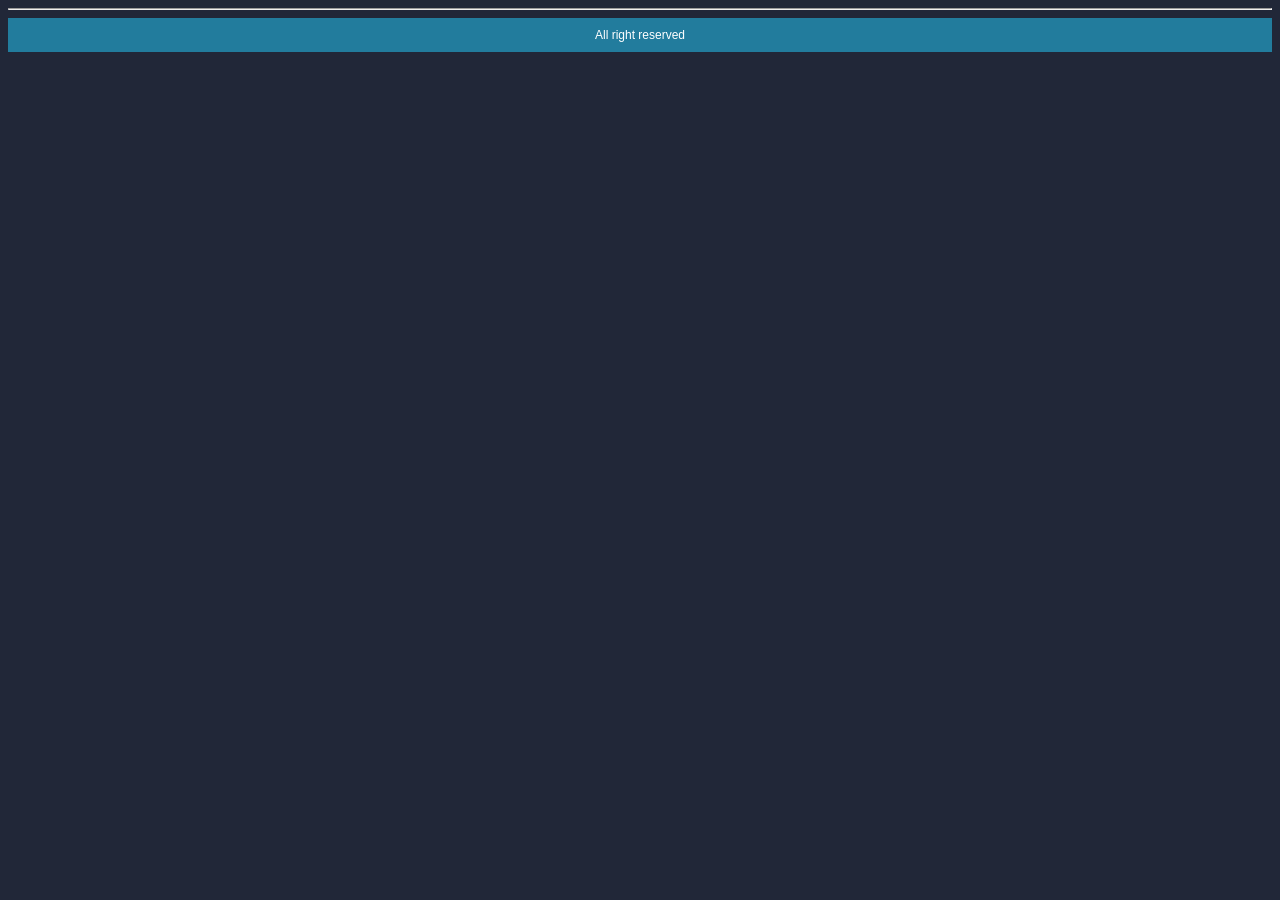
==== index.html @ 58c63055 "Feat: Se agrega la paleta de colores básica para la página web utilizando CSS" ====
<!DOCTYPE html>
<html lang="en">
<head>
    <meta charset="UTF-8">
    <meta name="viewport" content="width=device-width, initial-scale=1.0">
    <title>Registrate</title>

    <!-- AGREGA ICONO DE LA PÁGINA (PESTAÑA) -->
    <link rel="icon" href="img/icon.png" type="image/png">

    <!-- FORMA 1 DE CREAR ESTILOS CON CSS -->
    <link rel="stylesheet" href="CSS/styles.css">
    

</head>
<body>



    <hr>
    <footer>
        All right reserved
    </footer>
</body>

</html>
---- CSS/styles.css ----
body{
    background-color: #212738;
    font-family: "arial narrow", sans-serif;
    color: white;
}

strong{
    color: #F97068; 
}


footer{
    background-color: #227C9D;
    font-size: 12px;
    text-align: center  ;
    padding: 10px;
}


/* Cambia los colores de seleccion de texto de la página*/
::selection{
background: #D1D646;
color: black;
}
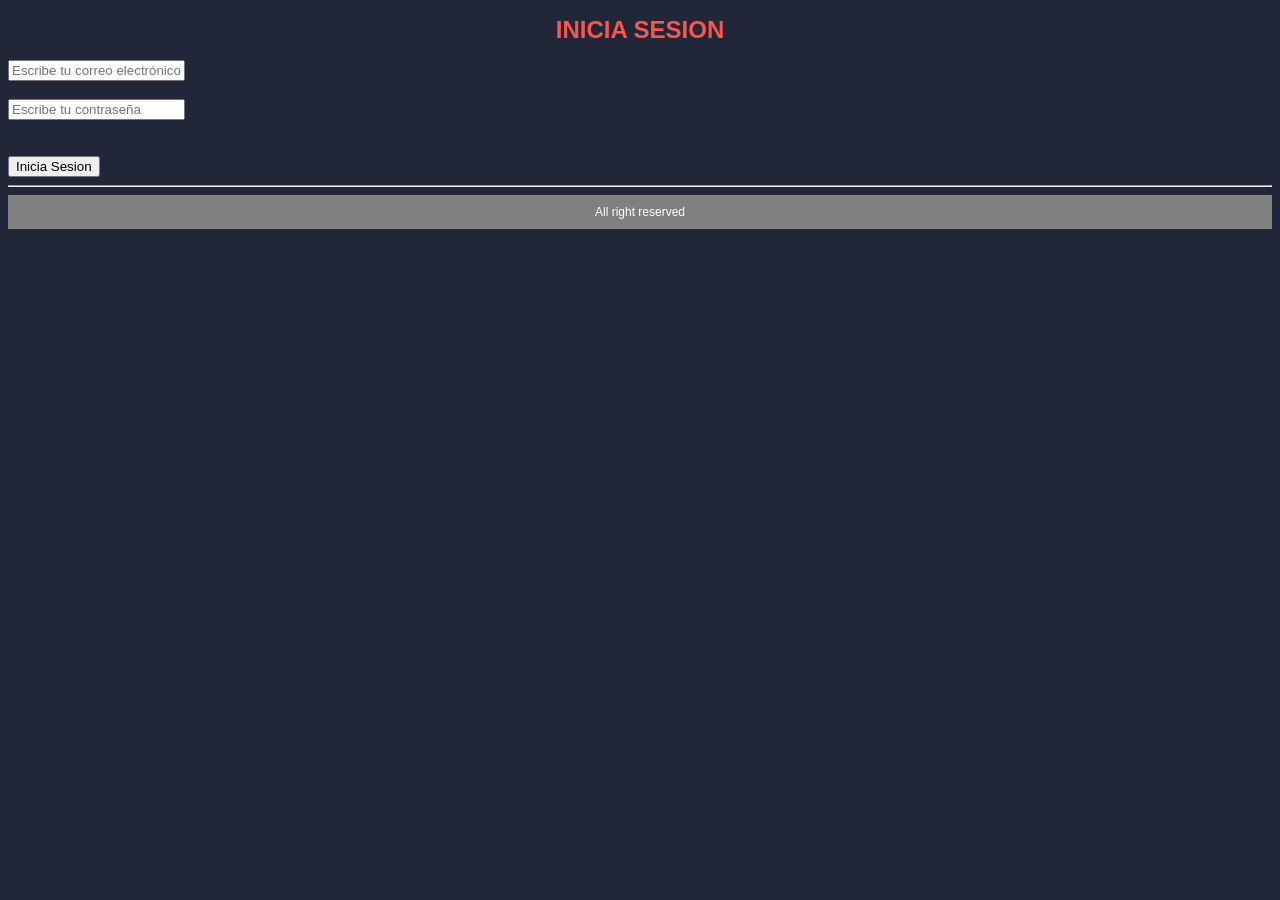
==== commit 4309c680: "Feat: Se agregan los fomularios y controles de la página." ====
--- a/index.html
+++ b/index.html
@@ -14,9 +14,16 @@
 
 </head>
 <body>
+    <h1>INICIA SESION</h1>
 
-
-
+    <form>
+        <input type="email" name="email" id="email" placeholder="Escribe tu correo electrónico" required>
+        <br><br>
+        <input type="password" name="password" id="password" placeholder="Escribe tu contraseña" requireds>
+    </form>
+    <br>
+    <br>
+    <button type="submit">Inicia Sesion</button>
     <hr>
     <footer>
         All right reserved
--- a/CSS/styles.css
+++ b/CSS/styles.css
@@ -4,13 +4,16 @@
     color: white;
 }
 
-strong{
-    color: #F97068; 
+h1{
+    color: #fa564d;
+    font-size: 24px;
+    font-weight: bold;
+    text-align: center; 
 }
 
 
 footer{
-    background-color: #227C9D;
+    background-color: #808080;
     font-size: 12px;
     text-align: center  ;
     padding: 10px;
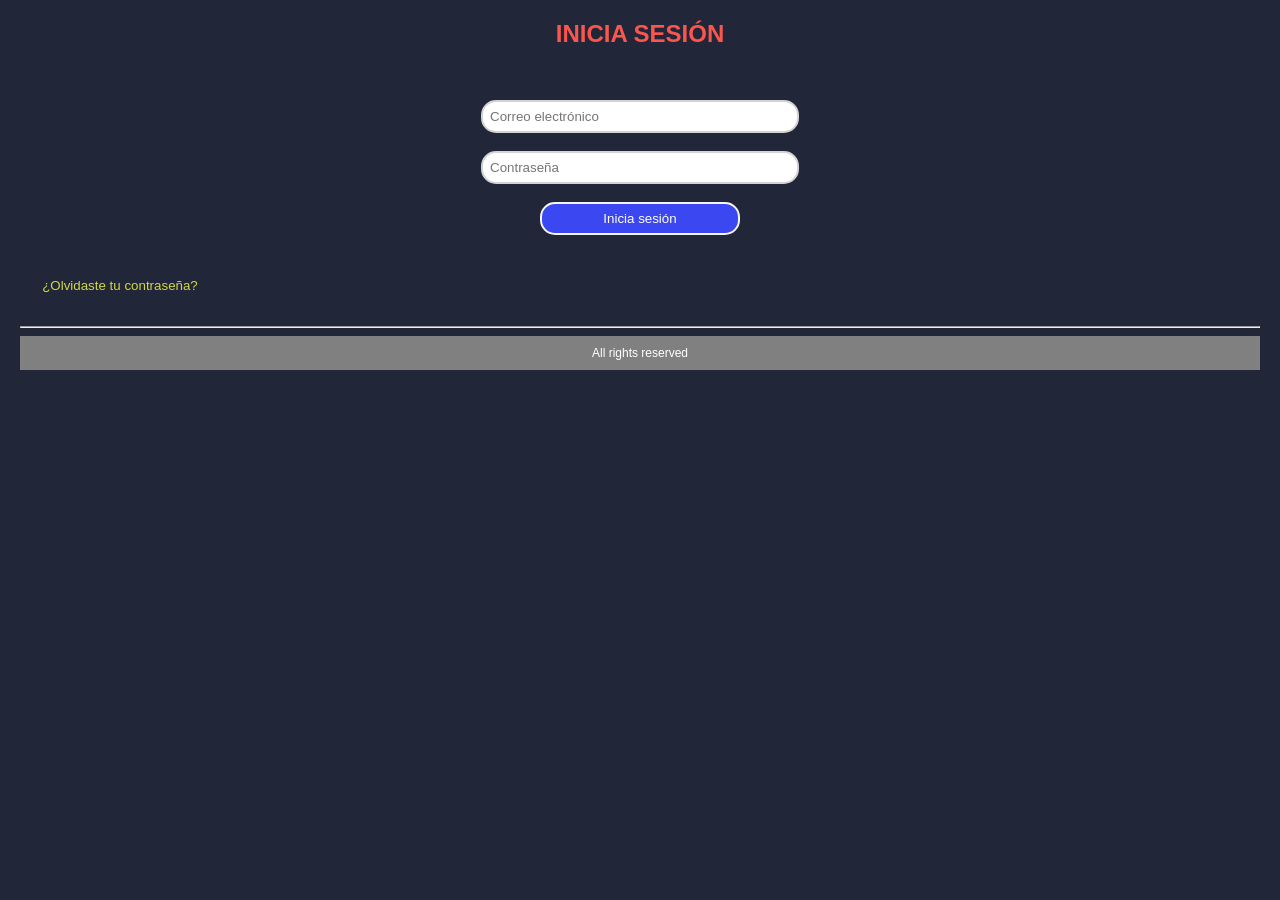
==== commit 9f1a4045: "Feat: Se agrega el stilo final de la página de inicio de sesion, incluye comportamientos de  inputbo" ====
--- a/index.html
+++ b/index.html
@@ -14,19 +14,29 @@
 
 </head>
 <body>
-    <h1>INICIA SESION</h1>
-
-    <form>
-        <input type="email" name="email" id="email" placeholder="Escribe tu correo electrónico" required>
-        <br><br>
-        <input type="password" name="password" id="password" placeholder="Escribe tu contraseña" requireds>
-    </form>
+    <h1>INICIA SESIÓN</h1>
     <br>
     <br>
-    <button type="submit">Inicia Sesion</button>
+    <form>
+        <input type="email" name="email" id="email" placeholder="Correo electrónico" required>
+        <br><br>
+        <input type="password" name="password" id="password" placeholder="Contraseña" requireds>
+        <br><br>
+        <button type="submit" id="loginButton">Inicia sesión</button>
+    </form>
+
+    <br>
+    <br>
+    <a href="passwordRecorver.html">
+        <button type="submit" id="forgotButton">¿Olvidaste tu contraseña?</button>
+    </a>
+    <br>
+    <br>
+
+
     <hr>
     <footer>
-        All right reserved
+        All rights reserved
     </footer>
 </body>
 
--- a/CSS/styles.css
+++ b/CSS/styles.css
@@ -2,14 +2,74 @@
     background-color: #212738;
     font-family: "arial narrow", sans-serif;
     color: white;
+    margin: 20px;
 }
+
+*{
+    font-family: "arial narrow", sans-serif;
+}
+
 
 h1{
     color: #fa564d;
     font-size: 24px;
-    font-weight: bold;
-    text-align: center; 
+    text-align: center;
+    font-family: "IMPACT", sans-serif; 
 }
+
+form{
+    text-align: center;
+}
+
+
+input{
+    width: 300px;
+    padding: 7px;
+    font: 12px;
+    border: 2px solid;
+    border-radius: 15px;
+    border-color: lightgray;
+}
+
+input:focus{
+    border: 4px solid  #D1D646 ;
+    border-color: #D1D646;
+}
+
+
+
+
+button{
+    text-align: center;
+    width: 200px;
+    padding: 7px;
+    border: 2px solid whitesmoke;
+    border-radius: 15px;
+}
+
+#loginButton{
+    background-color: rgb(59, 71, 240);
+    color: white;
+}
+
+#loginButton:hover{
+    background-color: rgb(59, 24, 255);
+    color: white;
+    border: 2px whitesmoke;
+}
+
+#forgotButton{
+    background-color: #212738;
+    color: #D1D646;
+    border: 0px;
+}
+
+#forgotButton:hover{
+    background-color: #323b53;
+    color: #D1D646;
+    border: 0px;
+}
+
 
 
 footer{
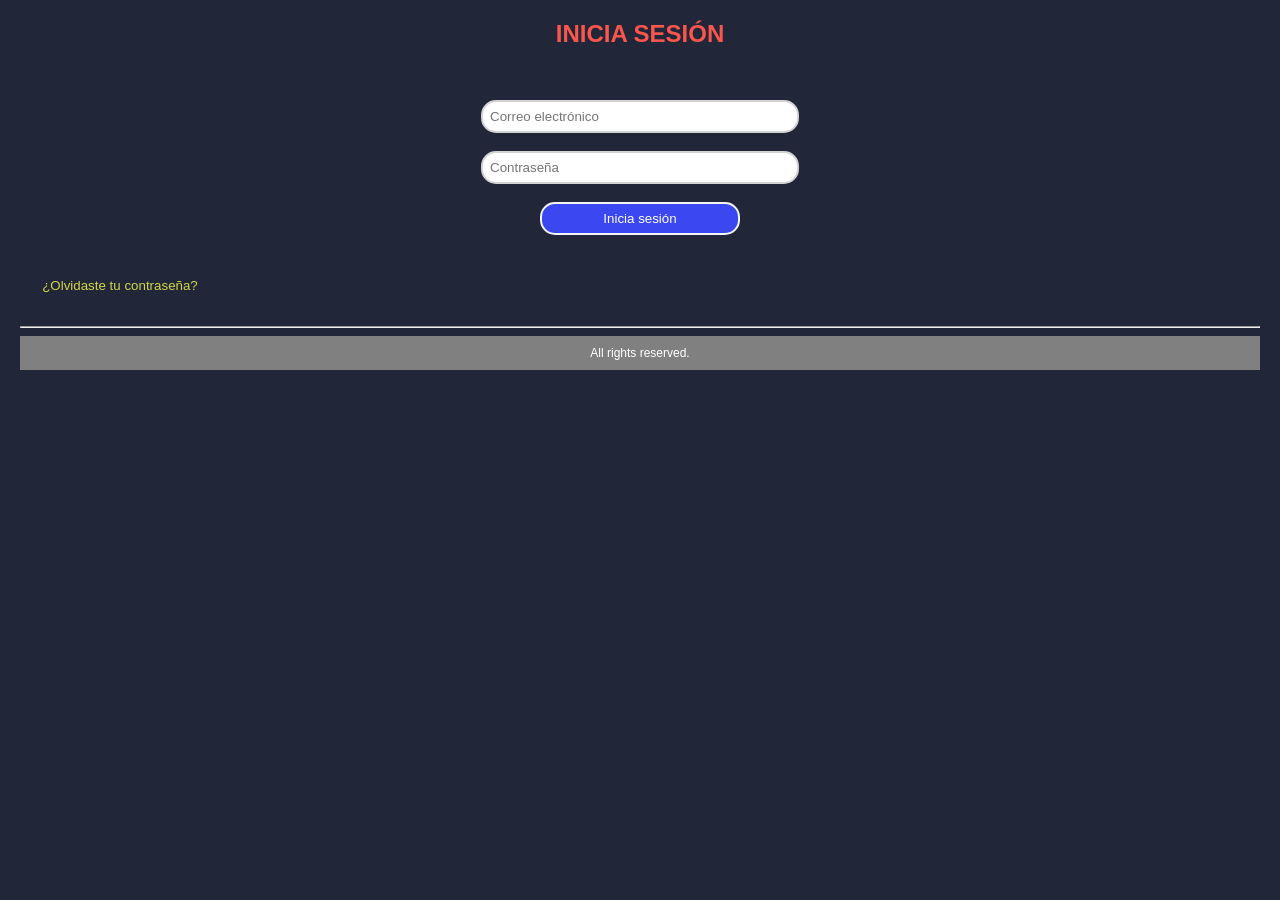
==== commit f18d0f25: "Feat: Se crea el formato básico del estilo de la página (fuentes, colores, etc) que heradaran todos " ====
--- a/index.html
+++ b/index.html
@@ -3,7 +3,7 @@
 <head>
     <meta charset="UTF-8">
     <meta name="viewport" content="width=device-width, initial-scale=1.0">
-    <title>Registrate</title>
+    <title>Inicia Sesión</title>
 
     <!-- AGREGA ICONO DE LA PÁGINA (PESTAÑA) -->
     <link rel="icon" href="img/icon.png" type="image/png">
@@ -11,6 +11,26 @@
     <!-- FORMA 1 DE CREAR ESTILOS CON CSS -->
     <link rel="stylesheet" href="CSS/styles.css">
     
+    <!-- Crea las propiedades que heredan todos por defecto todos los elementos de la página -->
+    <style>
+        body{
+            background-color: #212738;
+            font-family: "arial narrow", sans-serif;
+            color: white;
+            margin: 20px;
+        }
+
+        /*Establece de forma predeterminada el tipo de fuente de la página */
+        *{
+            font-family: "arial narrow", sans-serif;
+        }
+
+        /* Cambia los colores de seleccion de texto de la página*/
+        ::selection{
+        background: #D1D646;    /*Cambia de color el fondo del texto seleccionado*/
+        color: black;           /*Cambia de color el texto al hacer la selección*/
+        }
+    </style>
 
 </head>
 <body>
@@ -36,7 +56,7 @@
 
     <hr>
     <footer>
-        All rights reserved
+        All rights reserved.
     </footer>
 </body>
 
--- a/CSS/styles.css
+++ b/CSS/styles.css
@@ -1,21 +1,10 @@
-body{
-    background-color: #212738;
-    font-family: "arial narrow", sans-serif;
-    color: white;
-    margin: 20px;
-}
-
-*{
-    font-family: "arial narrow", sans-serif;
-}
-
-
 h1{
     color: #fa564d;
     font-size: 24px;
     text-align: center;
     font-family: "IMPACT", sans-serif; 
 }
+
 
 form{
     text-align: center;
@@ -31,12 +20,11 @@
     border-color: lightgray;
 }
 
+
 input:focus{
     border: 4px solid  #D1D646 ;
     border-color: #D1D646;
 }
-
-
 
 
 button{
@@ -47,10 +35,12 @@
     border-radius: 15px;
 }
 
+
 #loginButton{
     background-color: rgb(59, 71, 240);
     color: white;
 }
+
 
 #loginButton:hover{
     background-color: rgb(59, 24, 255);
@@ -58,18 +48,19 @@
     border: 2px whitesmoke;
 }
 
+
 #forgotButton{
     background-color: #212738;
     color: #D1D646;
     border: 0px;
 }
 
+
 #forgotButton:hover{
     background-color: #323b53;
     color: #D1D646;
     border: 0px;
 }
-
 
 
 footer{
@@ -80,8 +71,3 @@
 }
 
 
-/* Cambia los colores de seleccion de texto de la página*/
-::selection{
-background: #D1D646;
-color: black;
-}
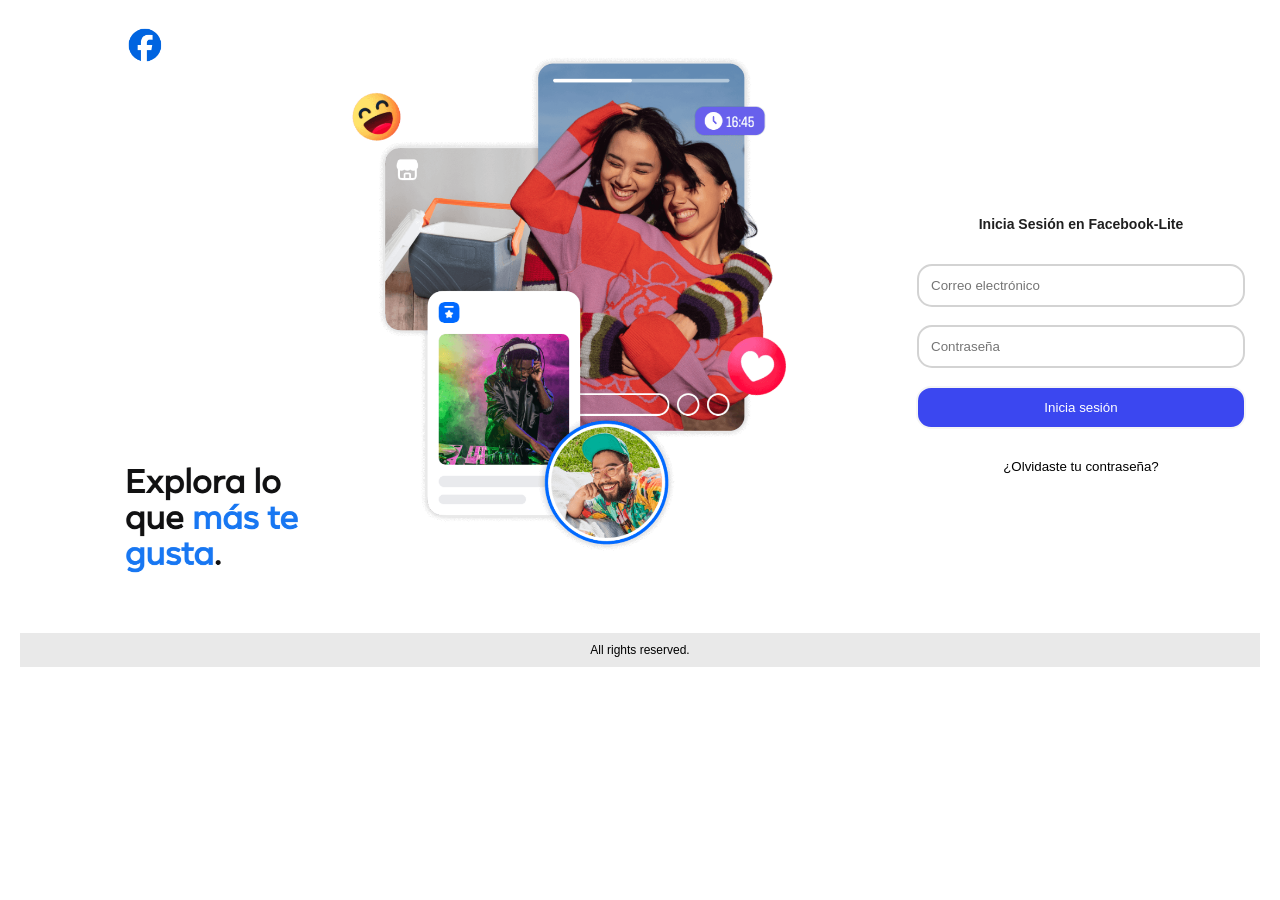
==== commit 9bf1d38a: "Feat: 1) Cambio de aspecto de la página de Login. 2) Cambio de estructura en HTML enfocado a utiliza" ====
--- a/index.html
+++ b/index.html
@@ -6,58 +6,65 @@
     <title>Inicia Sesión</title>
 
     <!-- AGREGA ICONO DE LA PÁGINA (PESTAÑA) -->
-    <link rel="icon" href="img/icon.png" type="image/png">
+    <link rel="icon" href="./img/icon.ico" type="image/x-icon">
 
     <!-- FORMA 1 DE CREAR ESTILOS CON CSS -->
     <link rel="stylesheet" href="CSS/styles.css">
     
-    <!-- Crea las propiedades que heredan todos por defecto todos los elementos de la página -->
+    <!-- Crea las propiedades que heredan todos por defecto todos los elementos de la página de Inicio de Sesión -->
     <style>
         body{
-            background-color: #212738;
-            font-family: "arial narrow", sans-serif;
-            color: white;
+            background-color: white;
+            font-family: "arial", sans-serif;
+            color: black;
             margin: 20px;
         }
 
         /*Establece de forma predeterminada el tipo de fuente de la página */
         *{
-            font-family: "arial narrow", sans-serif;
+            font-family: "arial", sans-serif;
         }
 
         /* Cambia los colores de seleccion de texto de la página*/
         ::selection{
-        background: #D1D646;    /*Cambia de color el fondo del texto seleccionado*/
-        color: black;           /*Cambia de color el texto al hacer la selección*/
+        background: #39569c;    /*Cambia de color el fondo del texto seleccionado*/
+        color: white;           /*Cambia de color el texto al hacer la selección*/
         }
     </style>
 
 </head>
 <body>
-    <h1>INICIA SESIÓN</h1>
-    <br>
-    <br>
-    <form>
-        <input type="email" name="email" id="email" placeholder="Correo electrónico" required>
-        <br><br>
-        <input type="password" name="password" id="password" placeholder="Contraseña" requireds>
-        <br><br>
-        <button type="submit" id="loginButton">Inicia sesión</button>
-    </form>
-
-    <br>
-    <br>
-    <a href="passwordRecorver.html">
-        <button type="submit" id="forgotButton">¿Olvidaste tu contraseña?</button>
-    </a>
-    <br>
-    <br>
-
-
-    <hr>
+    <div class="loginContainer"> 
+        <div class="imageContainer">
+            <img src="img/loginImage.png" alt="login-Image">
+        </div>   
+        <div class="formContainer">
+            <img src="img/facebookLogo.png" alt="logoFacebook">
+            <br><br>
+            <h3>Inicia Sesión en Facebook-Lite</h3>
+            <br>
+            <form>
+                <input type="email" name="email" id="email" placeholder="Correo electrónico" required>
+                <br><br>
+                <input type="password" name="password" id="password" placeholder="Contraseña" required>
+                <br><br>
+                <button type="submit" id="loginButton" onclick="redirect()">Inicia sesión</button>
+            </form>
+            <br>
+            <a href="passwordRecorver.html">
+                <button type="button" id="forgotButton">¿Olvidaste tu contraseña?</button>
+            </a>
+        </div>
+    </div>
+    
+    
+    <br><br>
     <footer>
         All rights reserved.
     </footer>
+
+    <script src="js/loginScript.js"></script>
 </body>
 
-</html>+</html>
+
--- a/CSS/styles.css
+++ b/CSS/styles.css
@@ -1,19 +1,49 @@
-h1{
-    color: #fa564d;
-    font-size: 24px;
-    text-align: center;
-    font-family: "IMPACT", sans-serif; 
+.loginContainer{
+    display: flex;
+    flex-wrap: wrap;
+    flex-direction: row;
+    justify-content: space-evenly;
+    align-items: center;
 }
 
 
-form{
+.imageContainer{
+    min-width: 70%;
+    justify-content: center;
     text-align: center;
+}
+
+.imageContainer img{
+    height: 120%;
+    width: 80vh;        /* Ajusta la altura de las imágenes para que se adapten a la pantalla */
+    object-fit: cover;  /* Asegura que las imágenes llenen el contenedor sin distorsionarse */
+    text-align: center;
+}
+
+.formContainer{
+  justify-items: center;
+  align-items: center;
+  justify-content: center;
+  text-align: center;
+}
+
+.formContainer img{
+    width: 50px;
+    visibility: hidden; /* Oculta la imagen del logo de facebook cuando está en modo escritorio*/
+}
+
+
+h3{
+    color: #202020;
+    font-size: 14px;
+    text-align: center;
+    font-family: "helvetica", sans-serif; 
 }
 
 
 input{
     width: 300px;
-    padding: 7px;
+    padding: 12px;
     font: 12px;
     border: 2px solid;
     border-radius: 15px;
@@ -22,15 +52,15 @@
 
 
 input:focus{
-    border: 4px solid  #D1D646 ;
-    border-color: #D1D646;
+    border: 2px solid  #39569c ;
+    border-color: #39569c;
 }
 
 
 button{
     text-align: center;
-    width: 200px;
-    padding: 7px;
+    width: 330px;
+    padding: 12px;
     border: 2px solid whitesmoke;
     border-radius: 15px;
 }
@@ -45,29 +75,34 @@
 #loginButton:hover{
     background-color: rgb(59, 24, 255);
     color: white;
-    border: 2px whitesmoke;
+    border: 0px whitesmoke;
+    cursor: pointer;
 }
 
 
 #forgotButton{
-    background-color: #212738;
-    color: #D1D646;
+    background-color: white;
+    color: black;
     border: 0px;
 }
 
 
 #forgotButton:hover{
-    background-color: #323b53;
-    color: #D1D646;
+    background-color: #ebe7e780;
+    color: black;
     border: 0px;
+    cursor: pointer;
 }
 
 
 footer{
-    background-color: #808080;
+    background-color: #e9e9e9;
     font-size: 12px;
     text-align: center  ;
     padding: 10px;
 }
 
 
+
+
+
